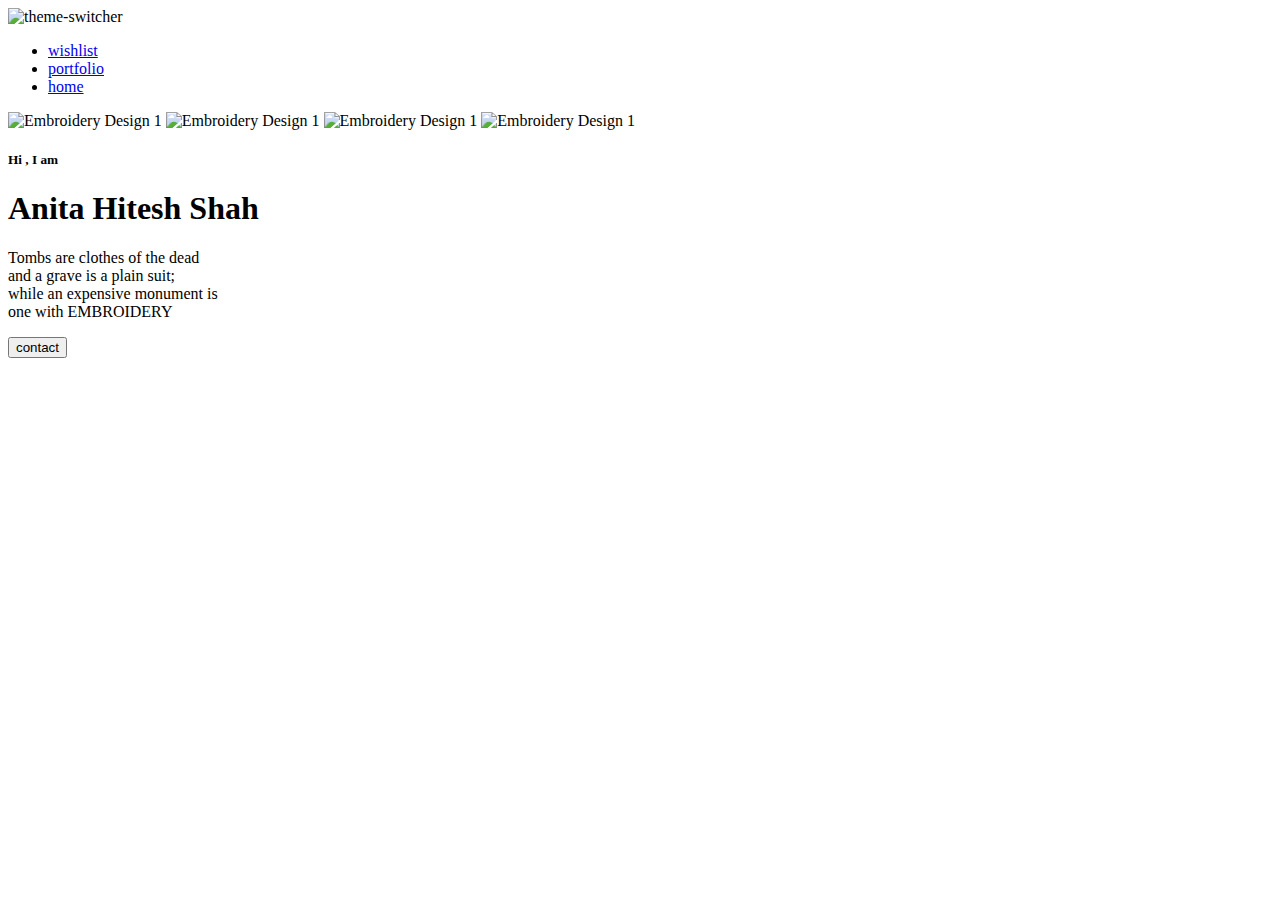
==== home.html @ 2ce67169 "Add files via upload" ====
</<!DOCTYPE html>
<html lang="en" dir="ltr">
  <head>
    <meta charset="utf-8">
    <title>My First HTML Page</title>
  </head>
  <body>
    <div>
      <!--Header-->
      <div>
        <img src="images\fullmoon.jpg" alt="theme-switcher">
      </div>

      <!--Side Navigation Bar-->
      <div>
        <ul>
          <li><a href="#">wishlist</a></li>
          <li><a href="#">portfolio</a></li>
          <li><a href="#">home</a></li>
        </ul>
      </div>

      <!--Image section-->
      <div >
        <img src="images\1.jpg" alt="Embroidery Design 1">
        <img src="images\2.jpg" alt="Embroidery Design 1">
        <img src="images\3.jpg" alt="Embroidery Design 1">
        <img src="images\4.jpg" alt="Embroidery Design 1">
      </div>

      <!--Image section-->
      <div >
        <h5>Hi , I am</h5>
        <h1>Anita Hitesh Shah</h1>
        <p>Tombs are clothes of the dead <br>
        and a grave is a plain suit;<br>
        while an expensive monument is <br>
        one with EMBROIDERY</p>
      </div>

      <!--Image section-->
      <div>
        <form >
          <input type="button"  value="contact">
        </form>

      </div>



    </div>



  </body>
</html>
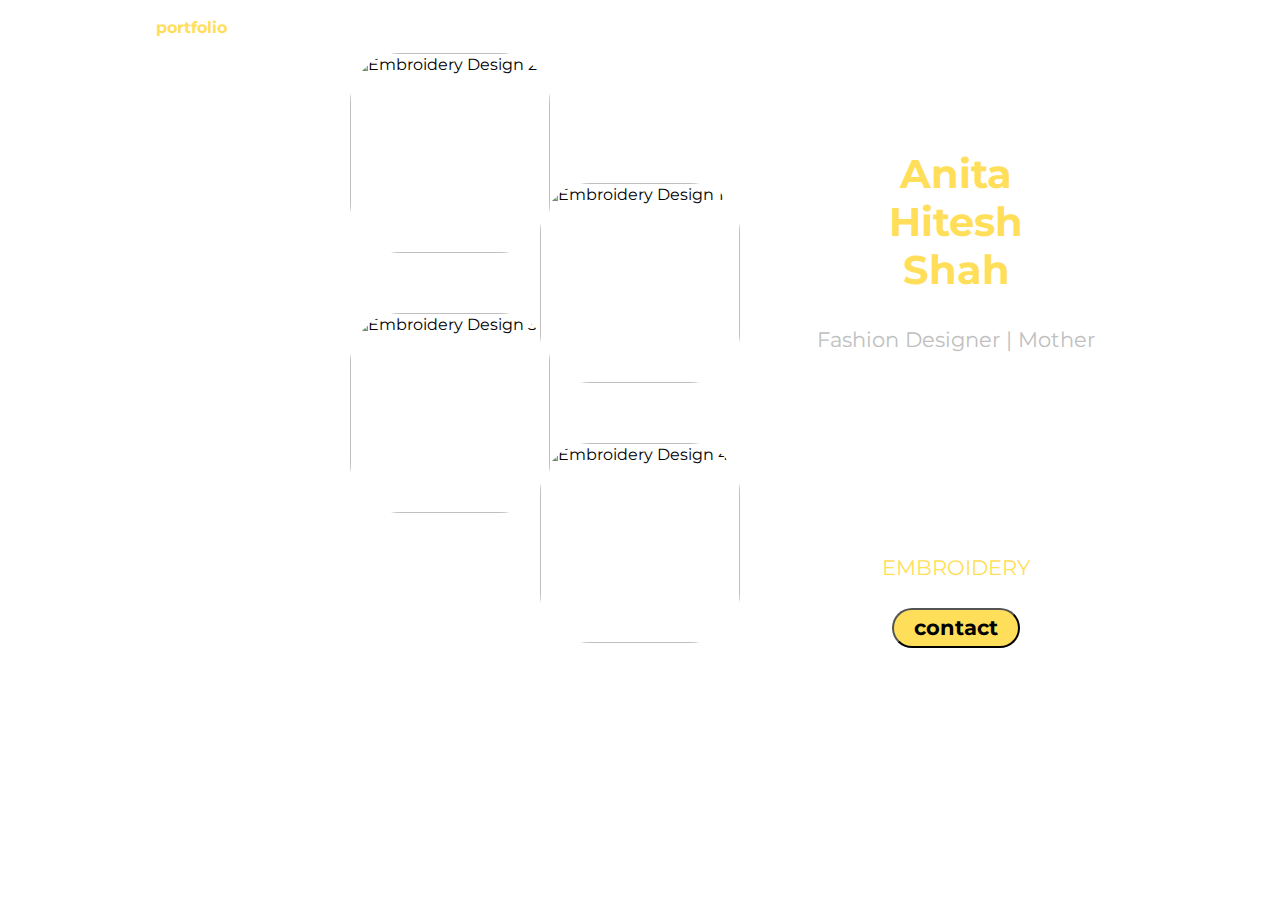
==== commit 3f8c3789: "Add files via upload" ====
--- a/home.html
+++ b/home.html
@@ -2,49 +2,75 @@
 <html lang="en" dir="ltr">
   <head>
     <meta charset="utf-8">
-    <title>My First HTML Page</title>
+    <title>Using CSS</title>
+    <link rel="stylesheet" type="text/css" href="style.css">
+    <link rel="preconnect" href="https://fonts.gstatic.com">
+    <link href="https://fonts.googleapis.com/css2?family=Montserrat&display=swap" rel="stylesheet">
+    <style media="screen">
+      body{
+        background-image: url("images/wood.jpg");
+      }
+    </style>
   </head>
   <body>
-    <div>
+    <div class="landing-container">
       <!--Header-->
-      <div>
-        <img src="images\fullmoon.jpg" alt="theme-switcher">
+
+        <div class="hide">
+          <img src="images/fullmoon.jpg" alt="theme-switcher">
+        </div>
+
+
+      <!--Side Navigation Bar-->
+
+
+      <div class="nav">
+        <header>
+          <nav>
+            <ul>
+              <li>
+                <a href="#">home</a>
+              </li>
+              <li>
+                <a id="spec1" href="#">portfolio</a>
+              </li>
+              <li>
+                <a href="#">wishlist</a>
+              </li>
+            </ul>
+          </nav>
+        </header>
       </div>
 
-      <!--Side Navigation Bar-->
-      <div>
-        <ul>
-          <li><a href="#">wishlist</a></li>
-          <li><a href="#">portfolio</a></li>
-          <li><a href="#">home</a></li>
-        </ul>
+
+
+      <!--Text Section-->
+
+      <div class="textcontainer" style="line-height:1.8em;">
+        <h5>Hi , I am</h5>
+        <h1 id="name">Anita<br> Hitesh<br> Shah</h1>
+        <p id="info">Fashion Designer | Mother</p>
+        <p>Tombs are clothes of the dead
+        and a grave is a plain suit;
+        while an expensive monument is the
+        one with </p>
+        <p id="special">EMBROIDERY</p>
+
+          <button type="button" >contact</button>
       </div>
 
-      <!--Image section-->
-      <div >
-        <img src="images\1.jpg" alt="Embroidery Design 1">
-        <img src="images\2.jpg" alt="Embroidery Design 1">
-        <img src="images\3.jpg" alt="Embroidery Design 1">
-        <img src="images\4.jpg" alt="Embroidery Design 1">
-      </div>
 
-      <!--Image section-->
-      <div >
-        <h5>Hi , I am</h5>
-        <h1>Anita Hitesh Shah</h1>
-        <p>Tombs are clothes of the dead <br>
-        and a grave is a plain suit;<br>
-        while an expensive monument is <br>
-        one with EMBROIDERY</p>
-      </div>
+      <!--Contact section-->
+
 
       <!--Image section-->
       <div>
-        <form >
-          <input type="button"  value="contact">
-        </form>
+          <img id="a" class="img-container" src="images/2.jpg" alt="Embroidery Design 2">
+          <img id="b" class="img-container" src="images/1.jpg" alt="Embroidery Design 1">
+          <img id="c" class="img-container" src="images/3.jpg" alt="Embroidery Design 3">
+          <img id="d"  class="img-container" src="images/4.jpg" alt="Embroidery Design 4">
 
-      </div>
+      </div
 
 
 
--- a/style.css
+++ b/style.css
@@ -0,0 +1,152 @@
+*{
+  margin=0;
+  padding=0;
+font-family: Montserrat;
+}
+
+
+.hide{
+  display: none;
+}
+
+.landing-container{
+  position: relative;
+  height=100vh;
+
+}
+
+.textcontainer {
+  position: absolute;
+
+  text-align: center;
+  width: 300px;
+  height:500px;
+  right:25%;
+  transform: translateX(50%);
+  line-height: 2em;
+
+  font-size: 1.3em;
+  /*
+  font-size: 100%;
+  left:73%;
+  transform: translateX(-50%);
+  font-weight: 700;*/
+
+}
+/*
+.img-container{
+  position:absolute;
+  width:300px;
+  left:40%;
+  transform: translateX(-50%);
+  transform: translate(-150px,80px);
+}*/
+#a{
+  position:absolute;
+  width:200px;
+  left:35%;
+  transform: translateX(-50%);
+  transform: translate(-100px,10px);
+  border-radius: 50px;
+}
+#b{
+  position:absolute;
+  width:200px;
+  left:50%;
+  transform: translateX(-50%);
+  transform: translate(-100px,140px);
+  border-radius: 50px;
+}
+#c{
+  position:absolute;
+  width:200px;
+  left:35%;
+  transform: translateX(-50%);
+  transform: translate(-100px,270px);
+  border-radius: 50px;
+}
+#d{
+  position:absolute;
+  width:200px;
+  left:50%;
+  transform: translateX(-50%);
+  transform: translate(-100px,400px);
+  border-radius: 50px;
+}
+
+
+.textcontainer button{
+    background-color: #ffde59;
+    padding:10px;
+    border-radius: 30px;
+    padding-right: 20px;
+    padding-left: 20px;
+    font-weight:bold;
+    line-height: 0.8em;
+}
+
+.textcontainer h1{
+  font-weight: 9000;
+}
+button{
+  font-size: 1em;
+}
+.textcontainer button{
+  margin:0;
+}
+button:hover{
+  color:white;
+}
+
+
+.textcontainer h5,p{
+  font-size:1em;
+  color: white;
+}
+.textcontainer h1{
+  font-size:1.7em;
+  color:#ffde59;
+}
+
+#special{
+color:#ffde59;
+
+}
+ul{
+  list-style: none;
+
+}
+li{
+  display:inline;
+  margin:25px;
+  font-weight: bold;
+
+
+}
+li a{
+  text-decoration: none;
+  color:white;
+
+}
+#spec1{
+  color:#ffde59;
+}
+#spec1:hover{
+  color:white;
+}
+li a:hover{
+  color:#ffde59;
+}
+#info{
+  color:silver;
+}
+nav{
+  ledt=100px;
+}
+#name{
+  font-size: 40px;
+  line-height: 1.2em;
+}
+nav{
+transform: translate(-20px,10px);
+}
